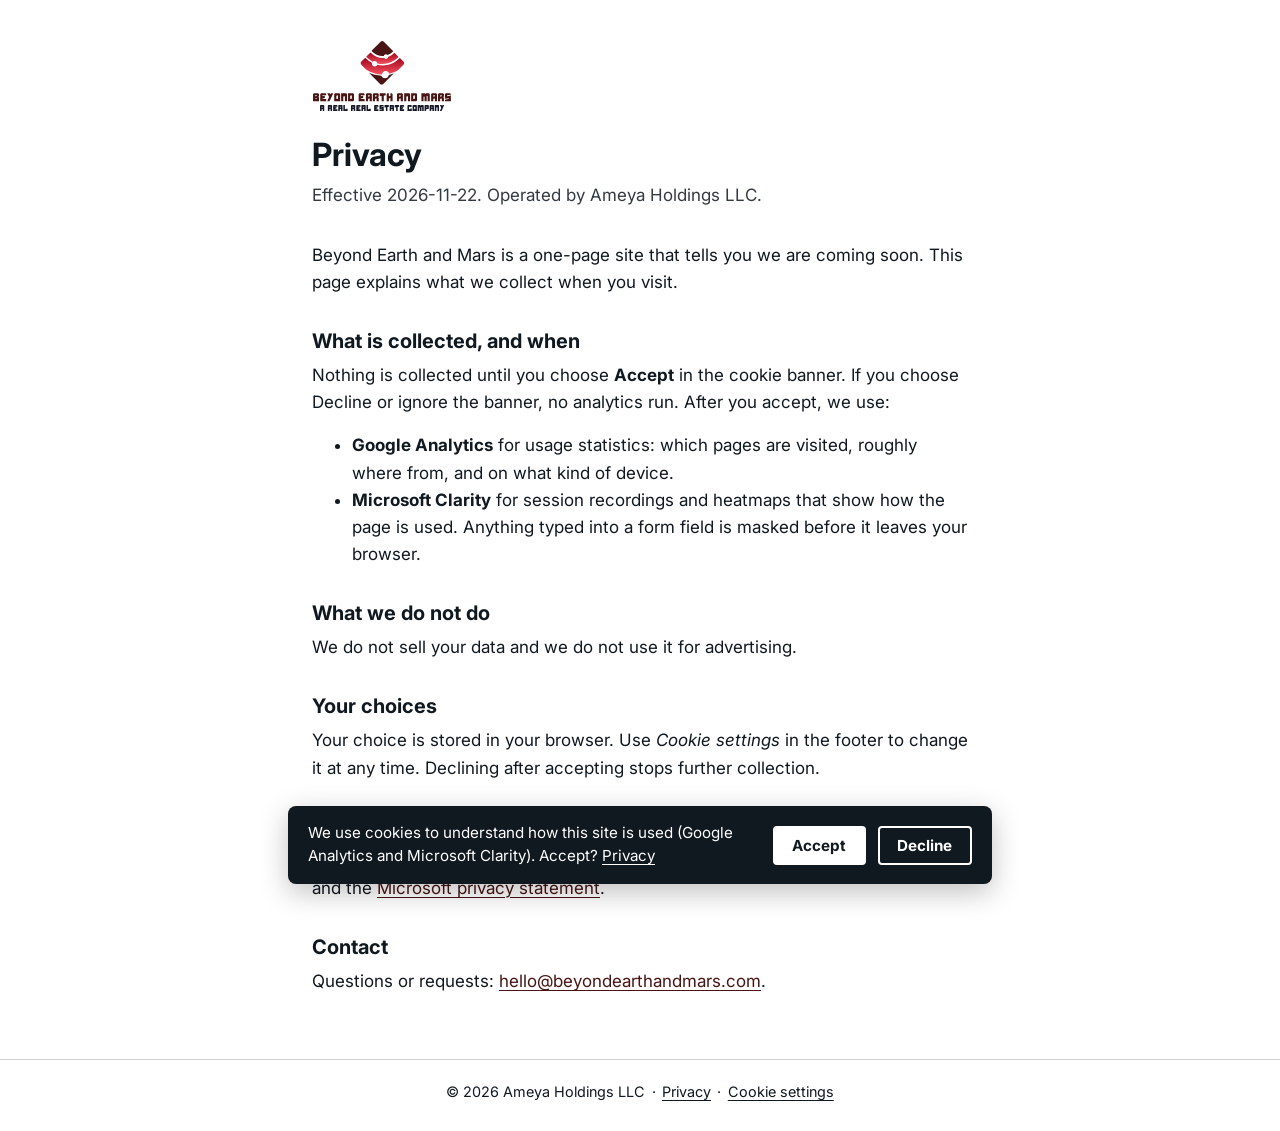
==== privacy/index.html @ c508ca13 "Coming-soon page Co-Authored-By: Claude Opus 5.5 <noreply@anthropic.com>" ====
<!doctype html>
<html lang="en" data-gtm="GTM-MJSXQRR2" data-clarity="zhxr3ahna7" data-privacy="/privacy/">
<head>
<meta charset="utf-8">
<meta name="viewport" content="width=device-width, initial-scale=1">
<meta name="theme-color" content="#FFFFFF">
<link rel="icon" href="/assets/favicon.svg" type="image/svg+xml">
<link rel="icon" href="/assets/favicon.png" type="image/png" sizes="180x180">
<link rel="apple-touch-icon" href="/assets/favicon.png">
<link rel="preconnect" href="https://fonts.googleapis.com">
<link rel="preconnect" href="https://fonts.gstatic.com" crossorigin>
<link rel="stylesheet" href="https://fonts.googleapis.com/css2?family=Inter:wght@600;700&amp;display=swap">
<link rel="stylesheet" href="/assets/brand.css">
<link rel="stylesheet" href="/assets/site.css">
<script src="/assets/consent.js" defer></script>
<title>Privacy — Beyond Earth and Mars</title>
<meta name="description" content="How Beyond Earth and Mars handles analytics and your privacy choices.">
<link rel="canonical" href="https://beyondearthandmars.com/privacy/">
</head>
<body>
<a class="skip" href="#main">Skip to content</a>
<main id="main" class="doc">
  <div class="doc-head">
    <a href="/"><img class="logo" src="/assets/logo.svg" alt="Beyond Earth and Mars home"></a>
    <h1>Privacy</h1>
    <p class="meta">Effective 2026-11-22. Operated by Ameya Holdings LLC.</p>
  </div>
  <p>Beyond Earth and Mars is a one-page site that tells you we are coming soon. This page explains what we collect when you visit.</p>

  <h2>What is collected, and when</h2>
  <p>Nothing is collected until you choose <strong>Accept</strong> in the cookie banner. If you choose Decline or ignore the banner, no analytics run. After you accept, we use:</p>
  <ul>
    <li><strong>Google Analytics</strong> for usage statistics: which pages are visited, roughly where from, and on what kind of device.</li>
    <li><strong>Microsoft Clarity</strong> for session recordings and heatmaps that show how the page is used. Anything typed into a form field is masked before it leaves your browser.</li>
  </ul>

  <h2>What we do not do</h2>
  <p>We do not sell your data and we do not use it for advertising.</p>

  <h2>Your choices</h2>
  <p>Your choice is stored in your browser. Use <em>Cookie settings</em> in the footer to change it at any time. Declining after accepting stops further collection.</p>

  <h2>Service providers</h2>
  <p>Google and Microsoft process this data for us. See the <a href="https://policies.google.com/privacy" rel="noopener">Google privacy statement</a> and the <a href="https://privacy.microsoft.com/privacystatement" rel="noopener">Microsoft privacy statement</a>.</p>

  <h2>Contact</h2>
  <p>Questions or requests: <a href="mailto:hello@beyondearthandmars.com">hello@beyondearthandmars.com</a>.</p>
</main>
<footer class="site-footer">
  <span>&copy; 2026 Ameya Holdings LLC</span><span class="sep" aria-hidden="true">&middot;</span><a href="/privacy/">Privacy</a><span class="sep" aria-hidden="true">&middot;</span><button type="button" class="link-button" data-consent-open>Cookie settings</button>
</footer>
</body>
</html>
---- assets/brand.css ----
:root {
  --brand-primary: #481414;
  --brand-accent: #C0182F;
  --brand-bg: #FFFFFF;
  --brand-text: #101820;
  --font-heading: 'Inter', system-ui, -apple-system, 'Segoe UI', Roboto, sans-serif;
  --font-body: 'Inter', system-ui, -apple-system, 'Segoe UI', Roboto, sans-serif;
}
---- assets/site.css ----
*, *::before, *::after { box-sizing: border-box; }
html { -webkit-text-size-adjust: 100%; }
body {
  margin: 0;
  min-height: 100vh;
  min-height: 100dvh;
  display: flex;
  flex-direction: column;
  background: var(--brand-bg);
  color: var(--brand-text);
  font: 400 1.0625rem/1.6 var(--font-body);
}
a { color: var(--brand-primary); text-underline-offset: 0.2em; }
a:hover { text-decoration-thickness: 2px; }
a:focus-visible, button:focus-visible { outline: 3px solid var(--brand-accent); outline-offset: 3px; border-radius: 2px; }

.sr-only {
  position: absolute; width: 1px; height: 1px; margin: -1px; padding: 0;
  overflow: hidden; clip: rect(0 0 0 0); white-space: nowrap; border: 0;
}
.skip { position: absolute; left: 1rem; top: -4rem; padding: 0.5rem 1rem; background: var(--brand-text); color: var(--brand-bg); z-index: 200; }
.skip:focus { top: 1rem; }

.stage {
  flex: 1;
  display: flex;
  flex-direction: column;
  align-items: center;
  justify-content: center;
  padding: 3rem 1.5rem 2rem;
  text-align: center;
}
.stage-inner { width: 100%; max-width: 36rem; animation: rise 0.7s ease-out both; }
.logo { display: block; max-width: min(16rem, 70%); max-height: 7rem; width: auto; height: auto; margin: 0 auto 2rem; }
.brand-name { font: 700 2.25rem/1.15 var(--font-heading); margin: 0 0 1rem; }
.tagline { font: 600 1.375rem/1.35 var(--font-heading); margin: 0 0 1rem; }
.description { margin: 0 auto 1.75rem; max-width: 32rem; }
.badge {
  display: inline-block;
  margin: 0 0 1.75rem;
  padding: 0.35rem 1rem;
  border: 2px solid var(--brand-primary);
  border-radius: 999px;
  color: var(--brand-primary);
  font: 700 0.8125rem/1.2 var(--font-heading);
  letter-spacing: 0.12em;
  text-transform: uppercase;
}
.contact { margin: 0; }

.site-footer {
  padding: 1.25rem 1.5rem 1.75rem;
  border-top: 1px solid color-mix(in srgb, var(--brand-text) 20%, transparent);
  text-align: center;
  font-size: 0.9rem;
}
.site-footer a, .site-footer button { color: var(--brand-text); }
.site-footer .sep { margin: 0 0.4rem; }
.link-button { background: none; border: 0; padding: 0; font: inherit; text-decoration: underline; text-underline-offset: 0.2em; cursor: pointer; }

.doc { width: 100%; max-width: 44rem; margin: 0 auto; padding: 2.5rem 1.5rem 3rem; flex: 1; }
.doc-head { margin-bottom: 2rem; }
.doc-head .logo { margin: 0 0 1.5rem; max-width: 12rem; max-height: 4.5rem; }
.doc h1 { font: 700 2rem/1.2 var(--font-heading); margin: 0 0 0.5rem; }
.doc h2 { font: 700 1.25rem/1.3 var(--font-heading); margin: 2rem 0 0.5rem; }
.doc p, .doc ul { margin: 0 0 1rem; }
.doc .meta { opacity: 0.85; }

.consent-banner {
  position: fixed; left: 1rem; right: 1rem; bottom: 1rem; z-index: 100;
  max-width: 44rem; margin: 0 auto; padding: 1rem 1.25rem;
  display: flex; flex-wrap: wrap; align-items: center; gap: 0.75rem 1.5rem;
  background: var(--brand-text); color: var(--brand-bg);
  border-radius: 8px; box-shadow: 0 8px 28px rgba(0, 0, 0, 0.25);
  font-size: 0.95rem; line-height: 1.5;
}
.consent-text { flex: 1 1 16rem; margin: 0; }
.consent-link { color: var(--brand-bg); }
.consent-actions { display: flex; gap: 0.75rem; }
.consent-btn {
  padding: 0.5rem 1.1rem; border: 2px solid var(--brand-bg); border-radius: 4px;
  background: transparent; color: var(--brand-bg); font: 700 0.95rem var(--font-body); cursor: pointer;
}
.consent-btn--accept { background: var(--brand-bg); color: var(--brand-text); }
.consent-btn:hover { opacity: 0.88; }
.consent-btn:focus-visible, .consent-link:focus-visible { outline: 3px solid var(--brand-bg); outline-offset: 2px; }

@keyframes rise { from { opacity: 0; transform: translateY(0.75rem); } to { opacity: 1; transform: none; } }
@media (max-width: 480px) {
  .brand-name { font-size: 1.875rem; }
  .tagline { font-size: 1.1875rem; }
  .consent-actions { width: 100%; }
  .consent-btn { flex: 1; }
}
@media (prefers-reduced-motion: reduce) {
  .stage-inner { animation: none; }
}
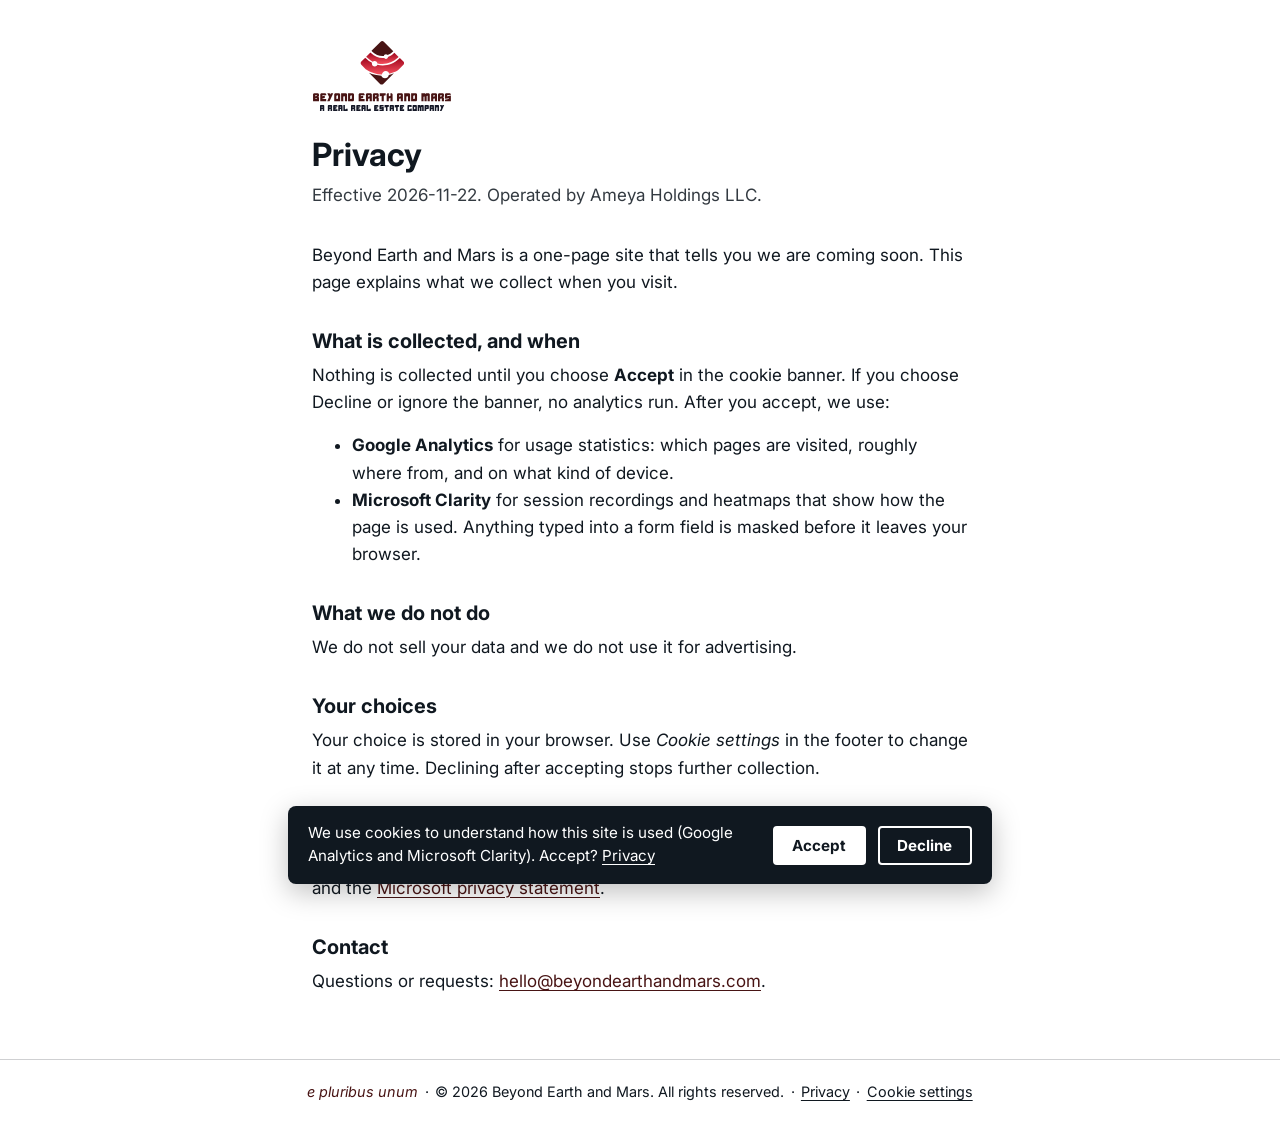
==== commit 55e30886: "Footer: brand copyright and motto Co-Authored-By: Claude Opus 5.5 <noreply@anthropic.com> Claude-Ses" ====
--- a/privacy/index.html
+++ b/privacy/index.html
@@ -4,7 +4,6 @@
 <meta charset="utf-8">
 <meta name="viewport" content="width=device-width, initial-scale=1">
 <meta name="theme-color" content="#FFFFFF">
-<link rel="icon" href="/assets/favicon.svg" type="image/svg+xml">
 <link rel="icon" href="/assets/favicon.png" type="image/png" sizes="180x180">
 <link rel="apple-touch-icon" href="/assets/favicon.png">
 <link rel="preconnect" href="https://fonts.googleapis.com">
@@ -47,7 +46,7 @@
   <p>Questions or requests: <a href="mailto:hello@beyondearthandmars.com">hello@beyondearthandmars.com</a>.</p>
 </main>
 <footer class="site-footer">
-  <span>&copy; 2026 Ameya Holdings LLC</span><span class="sep" aria-hidden="true">&middot;</span><a href="/privacy/">Privacy</a><span class="sep" aria-hidden="true">&middot;</span><button type="button" class="link-button" data-consent-open>Cookie settings</button>
+  <span class="motto"><span data-egg>e</span> pluribus unum</span><span class="sep" aria-hidden="true">&middot;</span><span>&copy; 2026 Beyond Earth and Mars. All rights reserved.</span><span class="sep" aria-hidden="true">&middot;</span><a href="/privacy/">Privacy</a><span class="sep" aria-hidden="true">&middot;</span><button type="button" class="link-button" data-consent-open>Cookie settings</button>
 </footer>
 </body>
 </html>
--- a/assets/site.css
+++ b/assets/site.css
@@ -56,6 +56,7 @@
 }
 .site-footer a, .site-footer button { color: var(--brand-text); }
 .site-footer .sep { margin: 0 0.4rem; }
+.site-footer .motto { font-family: var(--font-heading); font-style: italic; color: var(--brand-primary); }
 .link-button { background: none; border: 0; padding: 0; font: inherit; text-decoration: underline; text-underline-offset: 0.2em; cursor: pointer; }
 
 .doc { width: 100%; max-width: 44rem; margin: 0 auto; padding: 2.5rem 1.5rem 3rem; flex: 1; }
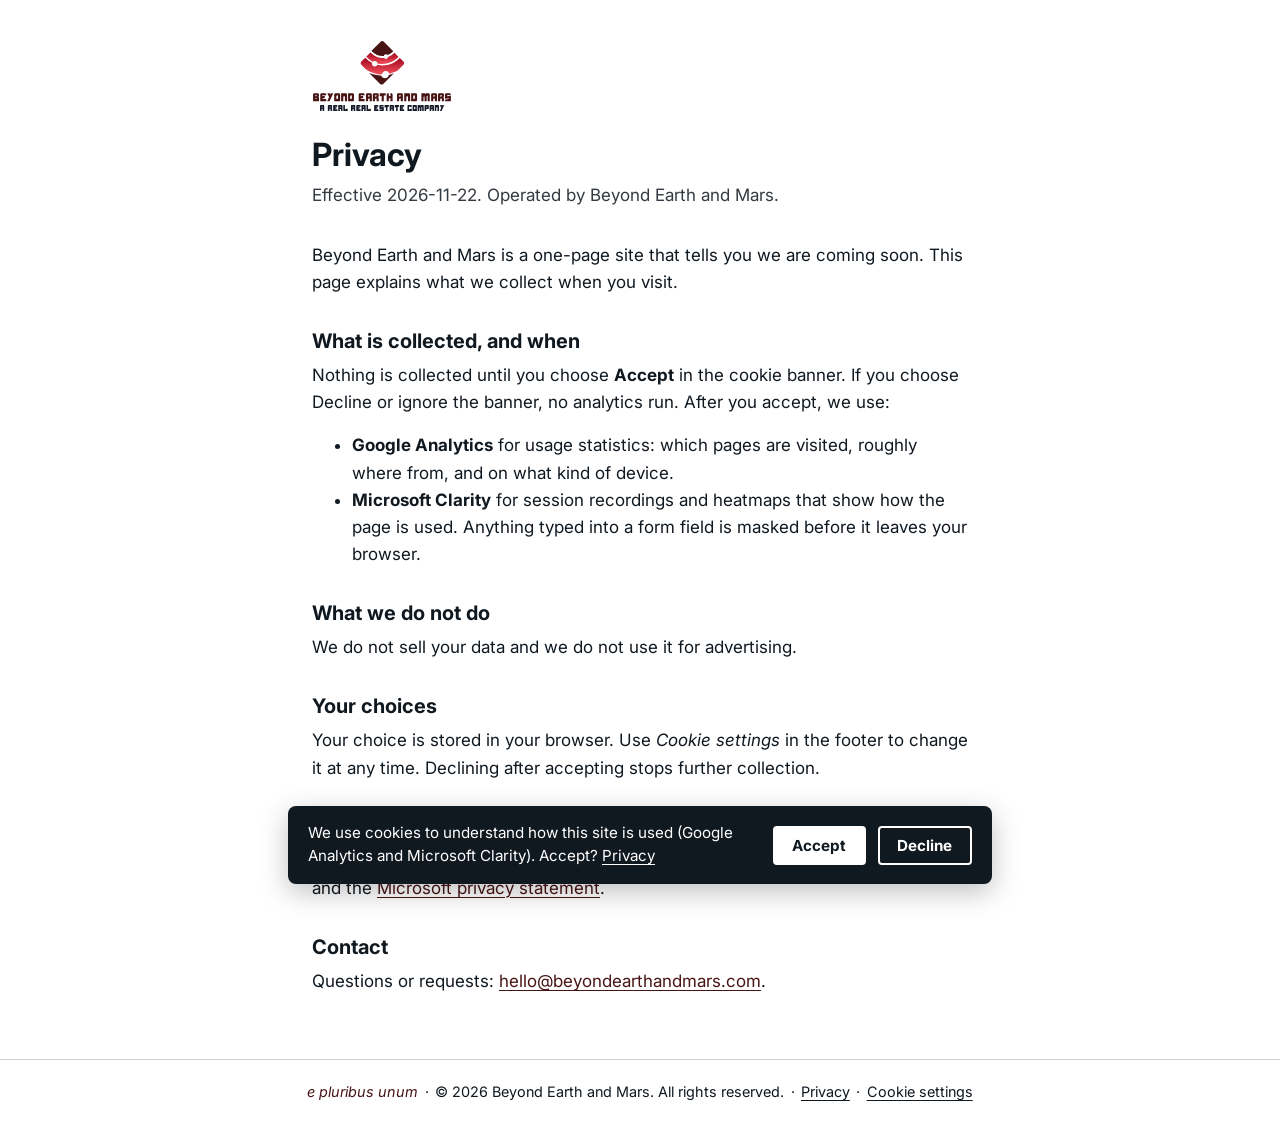
==== commit 8541059f: "Privacy: brand as operator; neutral consent key Co-Authored-By: Claude Opus 5.5 <noreply@anthropic.c" ====
--- a/privacy/index.html
+++ b/privacy/index.html
@@ -22,7 +22,7 @@
   <div class="doc-head">
     <a href="/"><img class="logo" src="/assets/logo.svg" alt="Beyond Earth and Mars home"></a>
     <h1>Privacy</h1>
-    <p class="meta">Effective 2026-11-22. Operated by Ameya Holdings LLC.</p>
+    <p class="meta">Effective 2026-11-22. Operated by Beyond Earth and Mars.</p>
   </div>
   <p>Beyond Earth and Mars is a one-page site that tells you we are coming soon. This page explains what we collect when you visit.</p>
 
